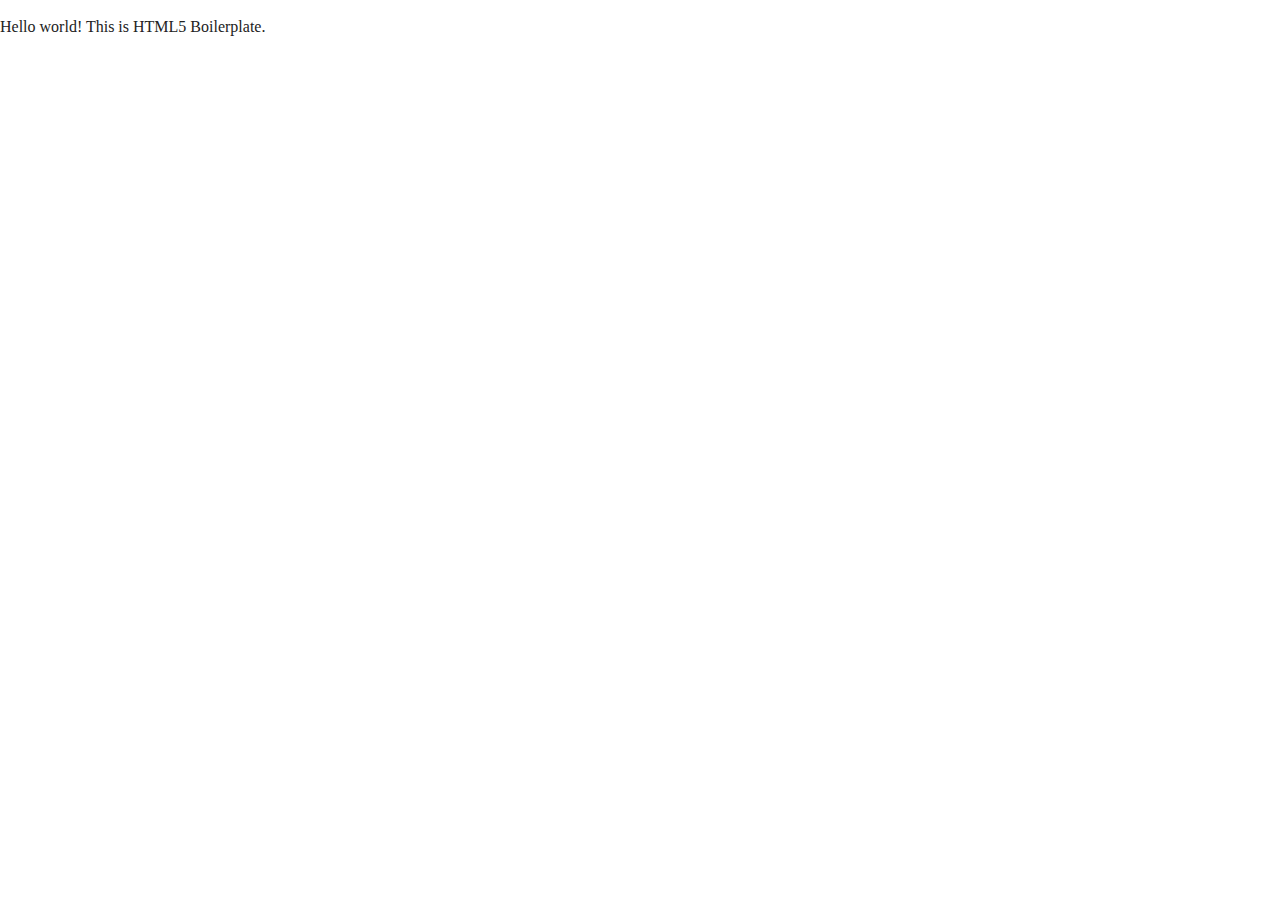
==== index.html @ 02648696 "Initial commit" ====
<!doctype html>
<html class="no-js" lang="">

<head>
  <meta charset="utf-8">
  <title></title>
  <meta name="description" content="">
  <meta name="viewport" content="width=device-width, initial-scale=1">

  <meta property="og:title" content="">
  <meta property="og:type" content="">
  <meta property="og:url" content="">
  <meta property="og:image" content="">

  <link rel="manifest" href="site.webmanifest">
  <link rel="apple-touch-icon" href="icon.png">
  <!-- Place favicon.ico in the root directory -->

  <link rel="stylesheet" href="css/normalize.css">
  <link rel="stylesheet" href="css/main.css">

  <meta name="theme-color" content="#fafafa">
</head>

<body>

  <!-- Add your site or application content here -->
  <p>Hello world! This is HTML5 Boilerplate.</p>
  <script src="js/vendor/modernizr-3.11.2.min.js"></script>
  <script src="js/plugins.js"></script>
  <script src="js/main.js"></script>

  <!-- Google Analytics: change UA-XXXXX-Y to be your site's ID. -->
  <script>
    window.ga = function () { ga.q.push(arguments) }; ga.q = []; ga.l = +new Date;
    ga('create', 'UA-XXXXX-Y', 'auto'); ga('set', 'anonymizeIp', true); ga('set', 'transport', 'beacon'); ga('send', 'pageview')
  </script>
  <script src="https://www.google-analytics.com/analytics.js" async></script>
</body>

</html>
---- css/main.css ----
/*! HTML5 Boilerplate v8.0.0 | MIT License | https://html5boilerplate.com/ */

/* main.css 2.1.0 | MIT License | https://github.com/h5bp/main.css#readme */
/*
 * What follows is the result of much research on cross-browser styling.
 * Credit left inline and big thanks to Nicolas Gallagher, Jonathan Neal,
 * Kroc Camen, and the H5BP dev community and team.
 */

/* ==========================================================================
   Base styles: opinionated defaults
   ========================================================================== */

html {
  color: #222;
  font-size: 1em;
  line-height: 1.4;
}

/*
 * Remove text-shadow in selection highlight:
 * https://twitter.com/miketaylr/status/12228805301
 *
 * Vendor-prefixed and regular ::selection selectors cannot be combined:
 * https://stackoverflow.com/a/16982510/7133471
 *
 * Customize the background color to match your design.
 */

::-moz-selection {
  background: #b3d4fc;
  text-shadow: none;
}

::selection {
  background: #b3d4fc;
  text-shadow: none;
}

/*
 * A better looking default horizontal rule
 */

hr {
  display: block;
  height: 1px;
  border: 0;
  border-top: 1px solid #ccc;
  margin: 1em 0;
  padding: 0;
}

/*
 * Remove the gap between audio, canvas, iframes,
 * images, videos and the bottom of their containers:
 * https://github.com/h5bp/html5-boilerplate/issues/440
 */

audio,
canvas,
iframe,
img,
svg,
video {
  vertical-align: middle;
}

/*
 * Remove default fieldset styles.
 */

fieldset {
  border: 0;
  margin: 0;
  padding: 0;
}

/*
 * Allow only vertical resizing of textareas.
 */

textarea {
  resize: vertical;
}

/* ==========================================================================
   Author's custom styles
   ========================================================================== */

/* ==========================================================================
   Helper classes
   ========================================================================== */

/*
 * Hide visually and from screen readers
 */

.hidden,
[hidden] {
  display: none !important;
}

/*
 * Hide only visually, but have it available for screen readers:
 * https://snook.ca/archives/html_and_css/hiding-content-for-accessibility
 *
 * 1. For long content, line feeds are not interpreted as spaces and small width
 *    causes content to wrap 1 word per line:
 *    https://medium.com/@jessebeach/beware-smushed-off-screen-accessible-text-5952a4c2cbfe
 */

.sr-only {
  border: 0;
  clip: rect(0, 0, 0, 0);
  height: 1px;
  margin: -1px;
  overflow: hidden;
  padding: 0;
  position: absolute;
  white-space: nowrap;
  width: 1px;
  /* 1 */
}

/*
 * Extends the .sr-only class to allow the element
 * to be focusable when navigated to via the keyboard:
 * https://www.drupal.org/node/897638
 */

.sr-only.focusable:active,
.sr-only.focusable:focus {
  clip: auto;
  height: auto;
  margin: 0;
  overflow: visible;
  position: static;
  white-space: inherit;
  width: auto;
}

/*
 * Hide visually and from screen readers, but maintain layout
 */

.invisible {
  visibility: hidden;
}

/*
 * Clearfix: contain floats
 *
 * For modern browsers
 * 1. The space content is one way to avoid an Opera bug when the
 *    `contenteditable` attribute is included anywhere else in the document.
 *    Otherwise it causes space to appear at the top and bottom of elements
 *    that receive the `clearfix` class.
 * 2. The use of `table` rather than `block` is only necessary if using
 *    `:before` to contain the top-margins of child elements.
 */

.clearfix::before,
.clearfix::after {
  content: " ";
  display: table;
}

.clearfix::after {
  clear: both;
}

/* ==========================================================================
   EXAMPLE Media Queries for Responsive Design.
   These examples override the primary ('mobile first') styles.
   Modify as content requires.
   ========================================================================== */

@media only screen and (min-width: 35em) {
  /* Style adjustments for viewports that meet the condition */
}

@media print,
  (-webkit-min-device-pixel-ratio: 1.25),
  (min-resolution: 1.25dppx),
  (min-resolution: 120dpi) {
  /* Style adjustments for high resolution devices */
}

/* ==========================================================================
   Print styles.
   Inlined to avoid the additional HTTP request:
   https://www.phpied.com/delay-loading-your-print-css/
   ========================================================================== */

@media print {
  *,
  *::before,
  *::after {
    background: #fff !important;
    color: #000 !important;
    /* Black prints faster */
    box-shadow: none !important;
    text-shadow: none !important;
  }

  a,
  a:visited {
    text-decoration: underline;
  }

  a[href]::after {
    content: " (" attr(href) ")";
  }

  abbr[title]::after {
    content: " (" attr(title) ")";
  }

  /*
   * Don't show links that are fragment identifiers,
   * or use the `javascript:` pseudo protocol
   */
  a[href^="#"]::after,
  a[href^="javascript:"]::after {
    content: "";
  }

  pre {
    white-space: pre-wrap !important;
  }

  pre,
  blockquote {
    border: 1px solid #999;
    page-break-inside: avoid;
  }

  /*
   * Printing Tables:
   * https://web.archive.org/web/20180815150934/http://css-discuss.incutio.com/wiki/Printing_Tables
   */
  thead {
    display: table-header-group;
  }

  tr,
  img {
    page-break-inside: avoid;
  }

  p,
  h2,
  h3 {
    orphans: 3;
    widows: 3;
  }

  h2,
  h3 {
    page-break-after: avoid;
  }
}
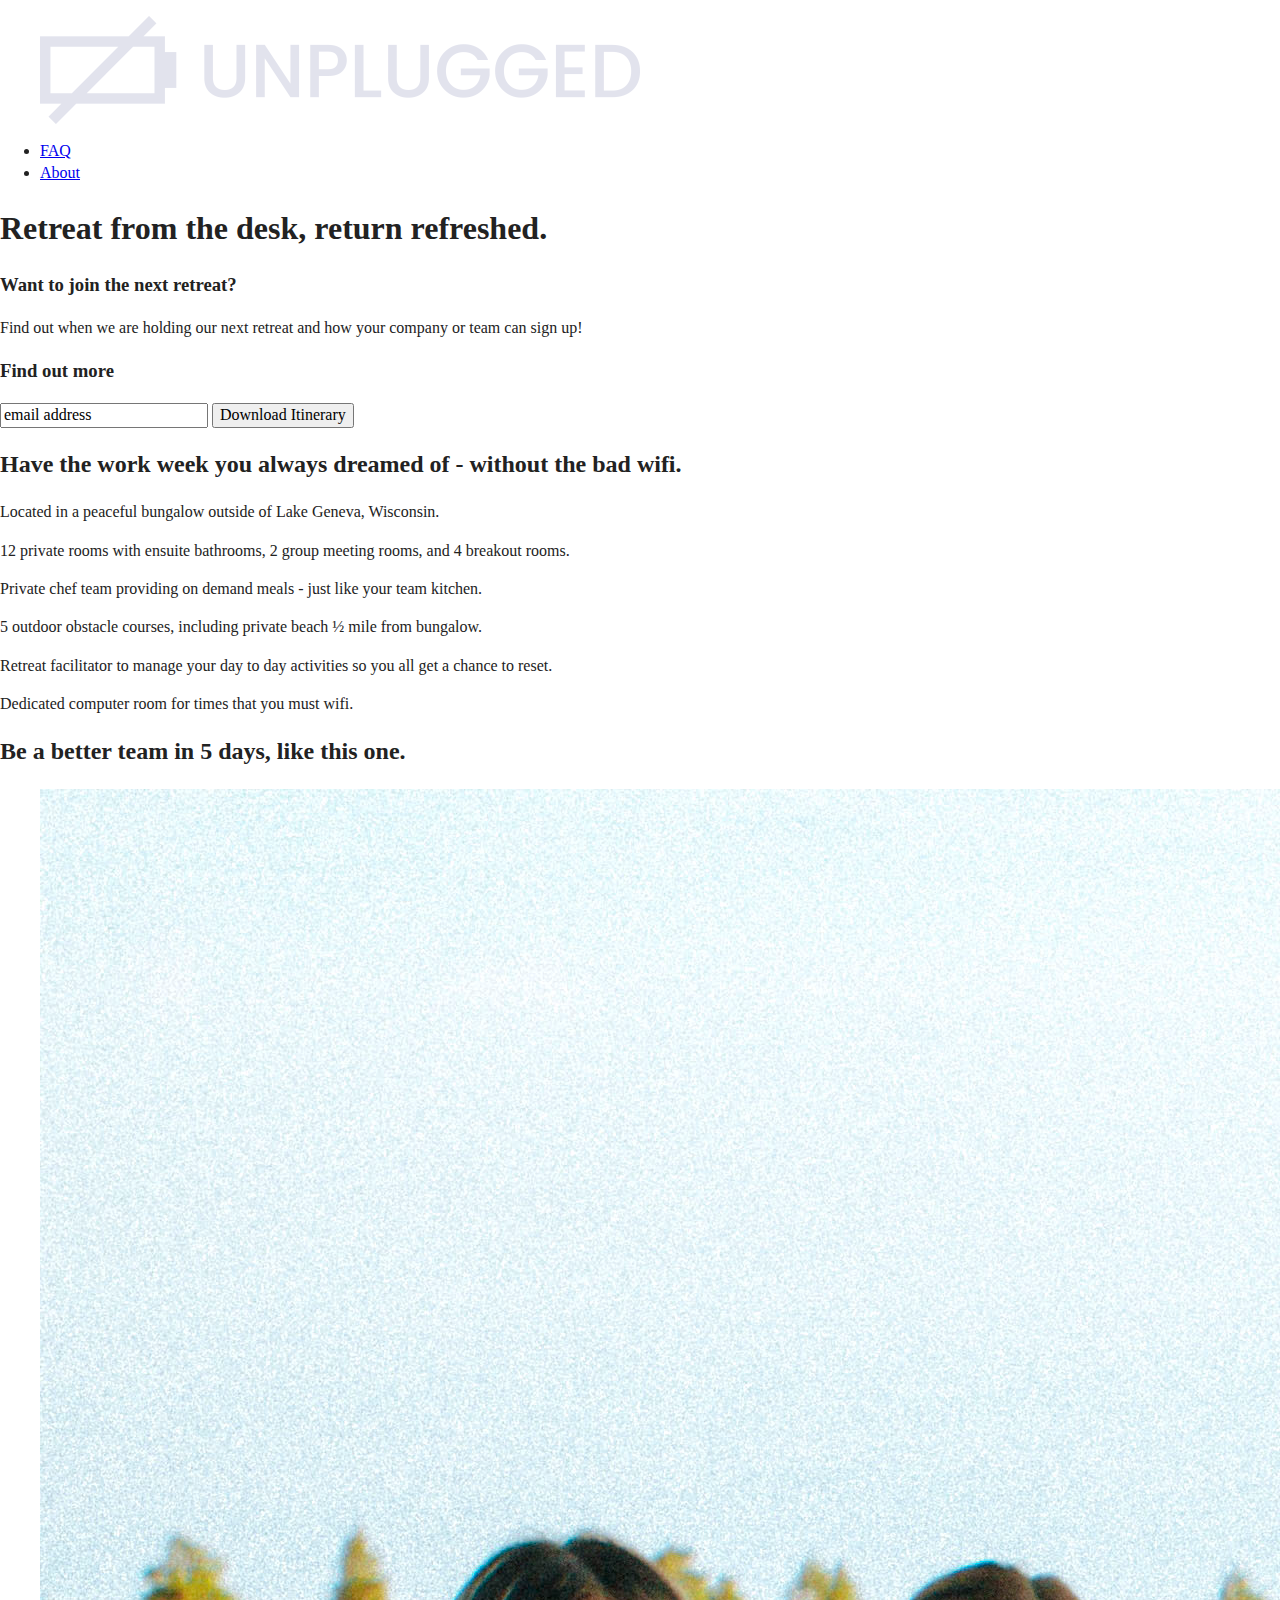
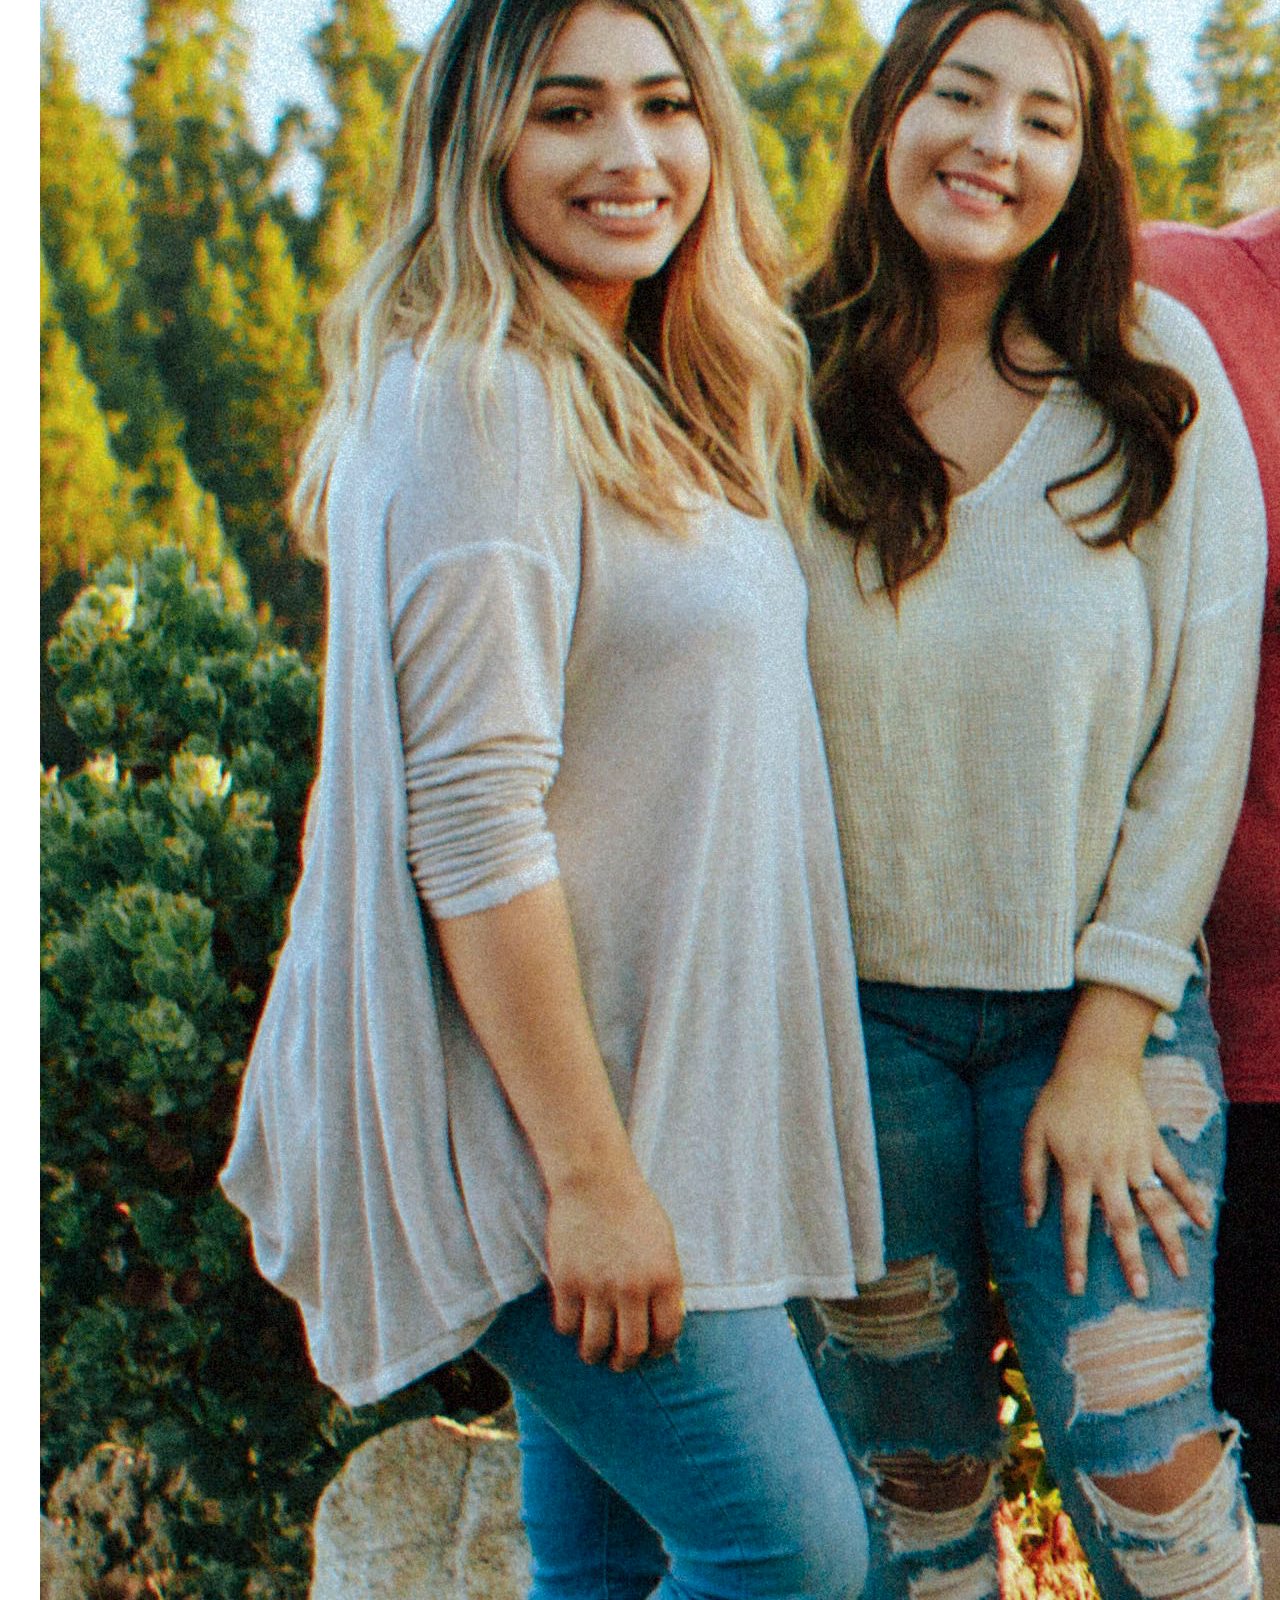
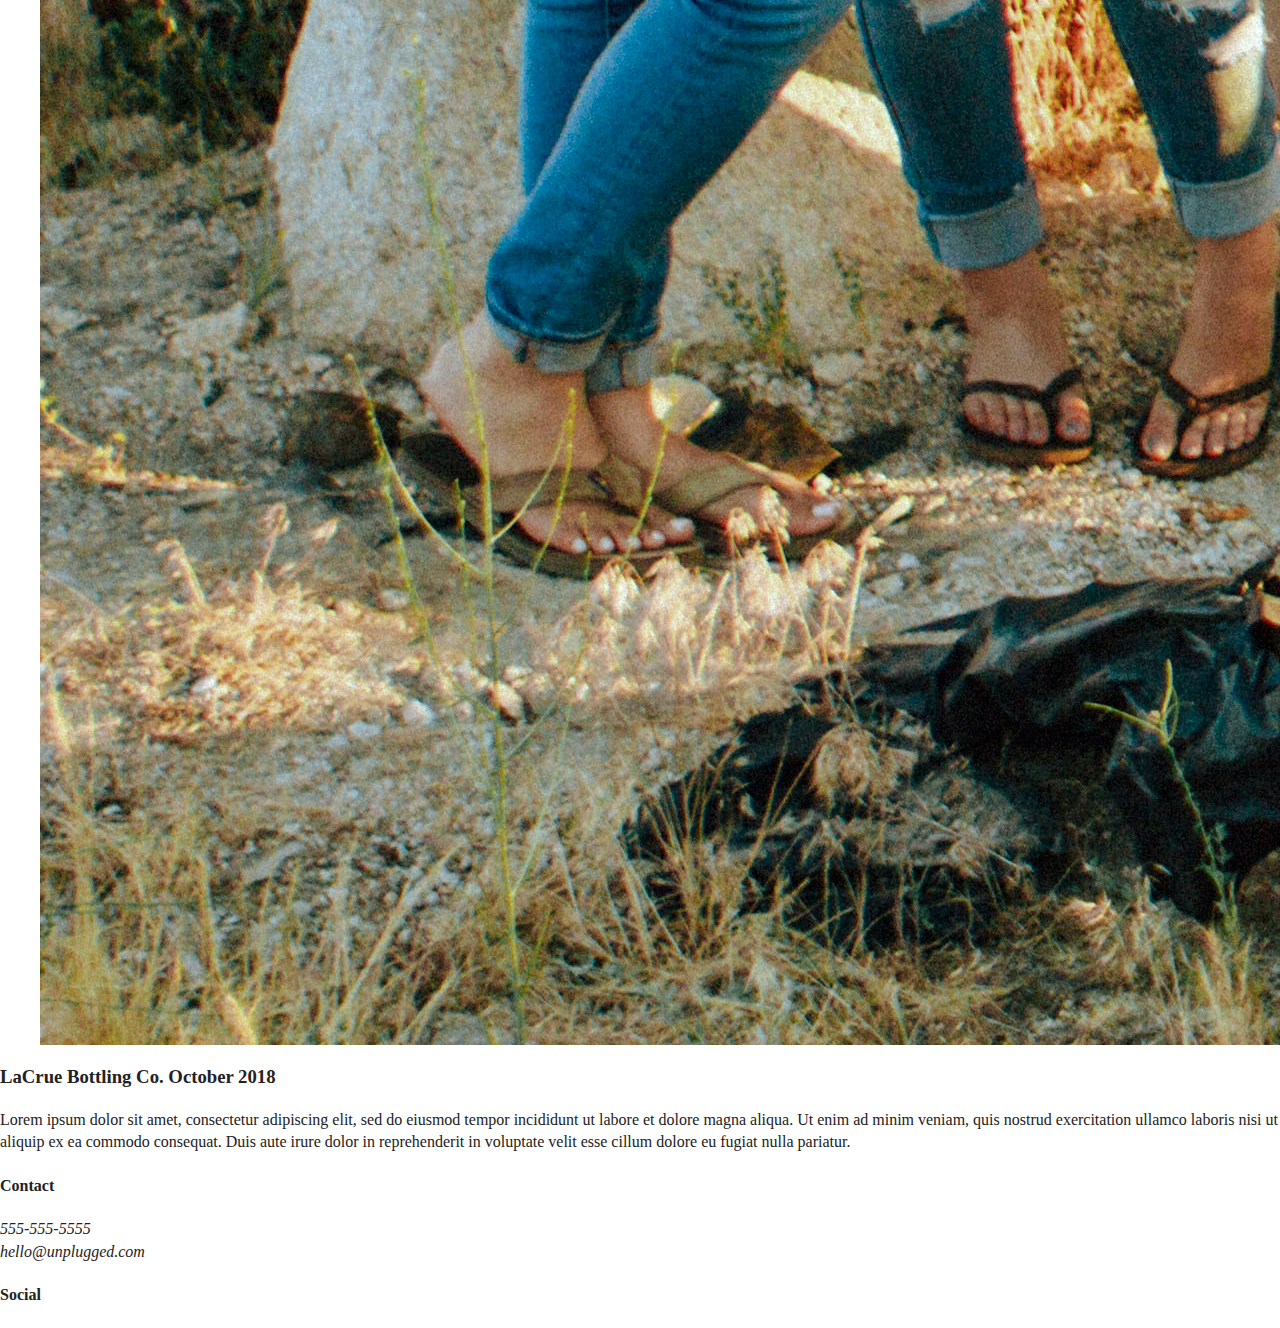
==== commit 16cebc6e: "Coded raw html for homepage" ====
--- a/index.html
+++ b/index.html
@@ -3,7 +3,7 @@
 
 <head>
   <meta charset="utf-8">
-  <title></title>
+  <title>Unplugged</title>
   <meta name="description" content="">
   <meta name="viewport" content="width=device-width, initial-scale=1">
 
@@ -19,13 +19,155 @@
   <link rel="stylesheet" href="css/normalize.css">
   <link rel="stylesheet" href="css/main.css">
 
+  <!-- Google Fonts -->
+  <link href="https://fonts.googleapis.com/css?family=Open+Sans:400,700|Poppins:500,700" rel="stylesheet">
+  <!-- FontAwesome CDN version 5.5 -->
+  <link rel="stylesheet" href="https://use.fontawesome.com/releases/v5.5.0/css/all.css" integrity="sha384-B4dIYHKNBt8Bc12p+WXckhzcICo0wtJAoU8YZTY5qE0Id1GSseTk6S+L3BlXeVIU" crossorigin="anonymous">
+
   <meta name="theme-color" content="#fafafa">
 </head>
 
 <body>
+  <!-- HEADER -->
+  <header>
+    <div class="content-wrapper">
+      <figure>
+        <a href="#"><img src="img/unpluggedlogo.png" alt="unplugged logo"></a>
+      </figure>
+        <div class="header-divider"></div>
+        <nav>
+          <ul>
+            <li><a href="faq/index.html" target="_blank">FAQ</a></li>
+            <li><a href="about/index.html" target="_blank">About</a></li>
+          </ul>
+        </nav>
+    </div>
+  </header>
+  <!-- MAIN -->
+  <main>
+    <section class="hero-area">
+      <div class="content-wrapper">
+        <h1>Retreat from the desk, return refreshed.</h1>
+      </div>
+    </section>
+    <aside>
+      <div class="content-wrapper">
+        <div class="form-description">
+          <h3>Want to join the next retreat?</h3>
+          <p>Find out when we are holding our next retreat and how your company or team can sign up!</p>
+        </div>
+        <div class="form">
+          <h3>Find out more</h3>
+          <form action="/" method="post"></form>
+            <input type="text" name="name" value="email address">
+            <input type="button" value="Download Itinerary">
+          </form>
+        </div>
+      </div>
+    </aside>
+    <section class="features">
+      <div class="content-wrapper">
+        <h2>Have the work week you always dreamed of - without the bad wifi.</h2>
+        <div class="features-items">
+          <article>
+            <p class="fontawesome-icon">
+              <i class="fas fa-campground"></i>
+            <p class="features-item-description">
+              Located in a peaceful bungalow outside of Lake Geneva, Wisconsin.
+            </p>
+          </article>
+          <article>
+            <p class="fontawesome-icon">
+              <i class="fas fa-bed"></i>
+            </p>
+            <p class="features-item-description">
+              12 private rooms with ensuite bathrooms, 2 group meeting rooms, and 4 breakout rooms.
+            </p>
+          </article>
+          <article>
+            <p class="fontawesome-icon">
+              <i class="fas fa-utensils"></i>
+            </p>
+            <p class="features-item-description">
+              Private chef team providing on demand meals - just like your team kitchen.
+            </p>
+          </article>
+          <article>
+            <p class="fontawesome-icon">
+              <i class="fas fa-shoe-prints"></i>
+            </p>
+            <p class="features-item-description">
+              5 outdoor obstacle courses, including private beach ½ mile from bungalow.
+            </p>
+          </article>
+          <article>
+            <p class="fontawesome-icon">
+              <i class="fas fa-smile"></i>
+            </p>
+            <p class="features-item-description">
+              Retreat facilitator to manage your day to day activities so you all get a chance to reset.
+            </p>
+          </article>
+          <article>
+            <p class="fontawesome-icon">
+              <i class="fas fa-wifi"></i>
+            </p>
+            <p class="features-item-description">
+              Dedicated computer room for times that you must wifi.
+            </p>
+          </article>
+        </div><!-- feature items end -->
+      </div><!-- content wrapper end -->
+    </section><!-- features end -->
+    <section class="reviews">
+      <div class="content-wrapper">
+        <h2>Be a better team in 5 days, like this one.</h2>
+        <article>
+          <figure><img src="img/lacruebottlingco.jpg" alt="Group of happy people at an outdoor retreat"></figure>
+          <div>
+            <h3>LaCrue Bottling Co. October 2018</h3>
+            <p>Lorem ipsum dolor sit amet, consectetur adipiscing elit, sed do eiusmod tempor incididunt ut labore et dolore magna aliqua. Ut enim ad minim veniam, quis nostrud exercitation ullamco laboris nisi ut aliquip ex ea commodo consequat. Duis aute irure dolor in reprehenderit in voluptate velit esse cillum dolore eu fugiat nulla pariatur.</p>
+          </div>
+        </article>
+      </div><!-- content wrapper end -->
+    </section>
+  </main>
+  <!-- FOOTER -->
+  <footer>
+    <div class="content-wrapper">
+      <div class="footer-content">
+        <div class="contact">
+          <h4>Contact</h4>
+          <address>
+            <p>555-555-5555
+              <br>
+              hello@unplugged.com
+            </p>
+          </address>
+        </div><!-- contact end -->
+        <div class="social">
+          <h4>Social</h4>
+          <div class="social-icons">
+            <p>
+              <a href="https://www.facebook.com/Skillcrush/" target="_blank"><i class="fab fa-facebook-f"></i></a>
+            </p>
+            <p>
+              <a href="https://twitter.com/Skillcrush" target="_blank"><i class="fab fa-twitter"></i></a>
+            </p>
+            <p>
+              <a href="https://www.instagram.com/skillcrush/" target="_blank"><i class="fab fa-instagram"></i></a>
+            </p>
+          </div><!-- social icons ends-->
+        </div><!-- social ends -->
+      </div><!-- footer-content ends -->
+    </div><!-- content wrapper ends -->
+    <div class="copyright">
 
-  <!-- Add your site or application content here -->
-  <p>Hello world! This is HTML5 Boilerplate.</p>
+    </div>
+  </footer>
+
+
+  <!-- Scripts -->
   <script src="js/vendor/modernizr-3.11.2.min.js"></script>
   <script src="js/plugins.js"></script>
   <script src="js/main.js"></script>
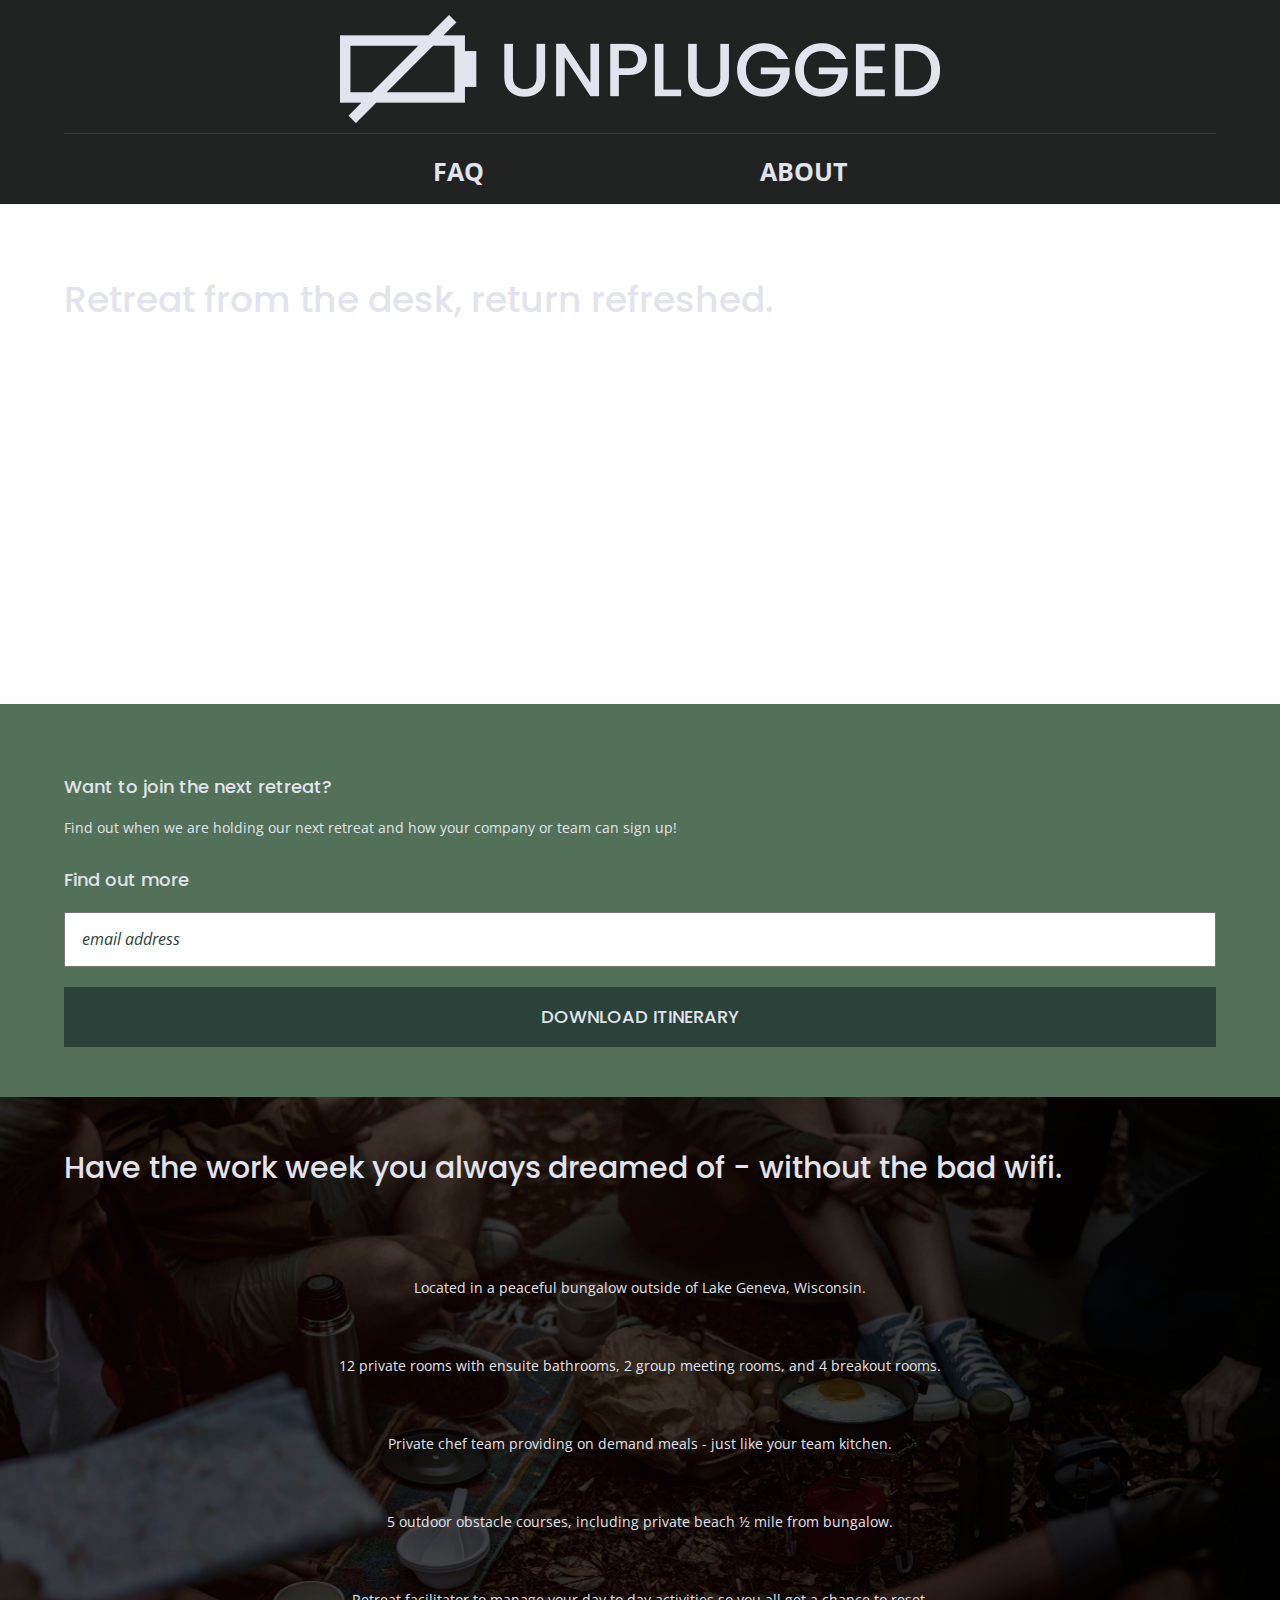
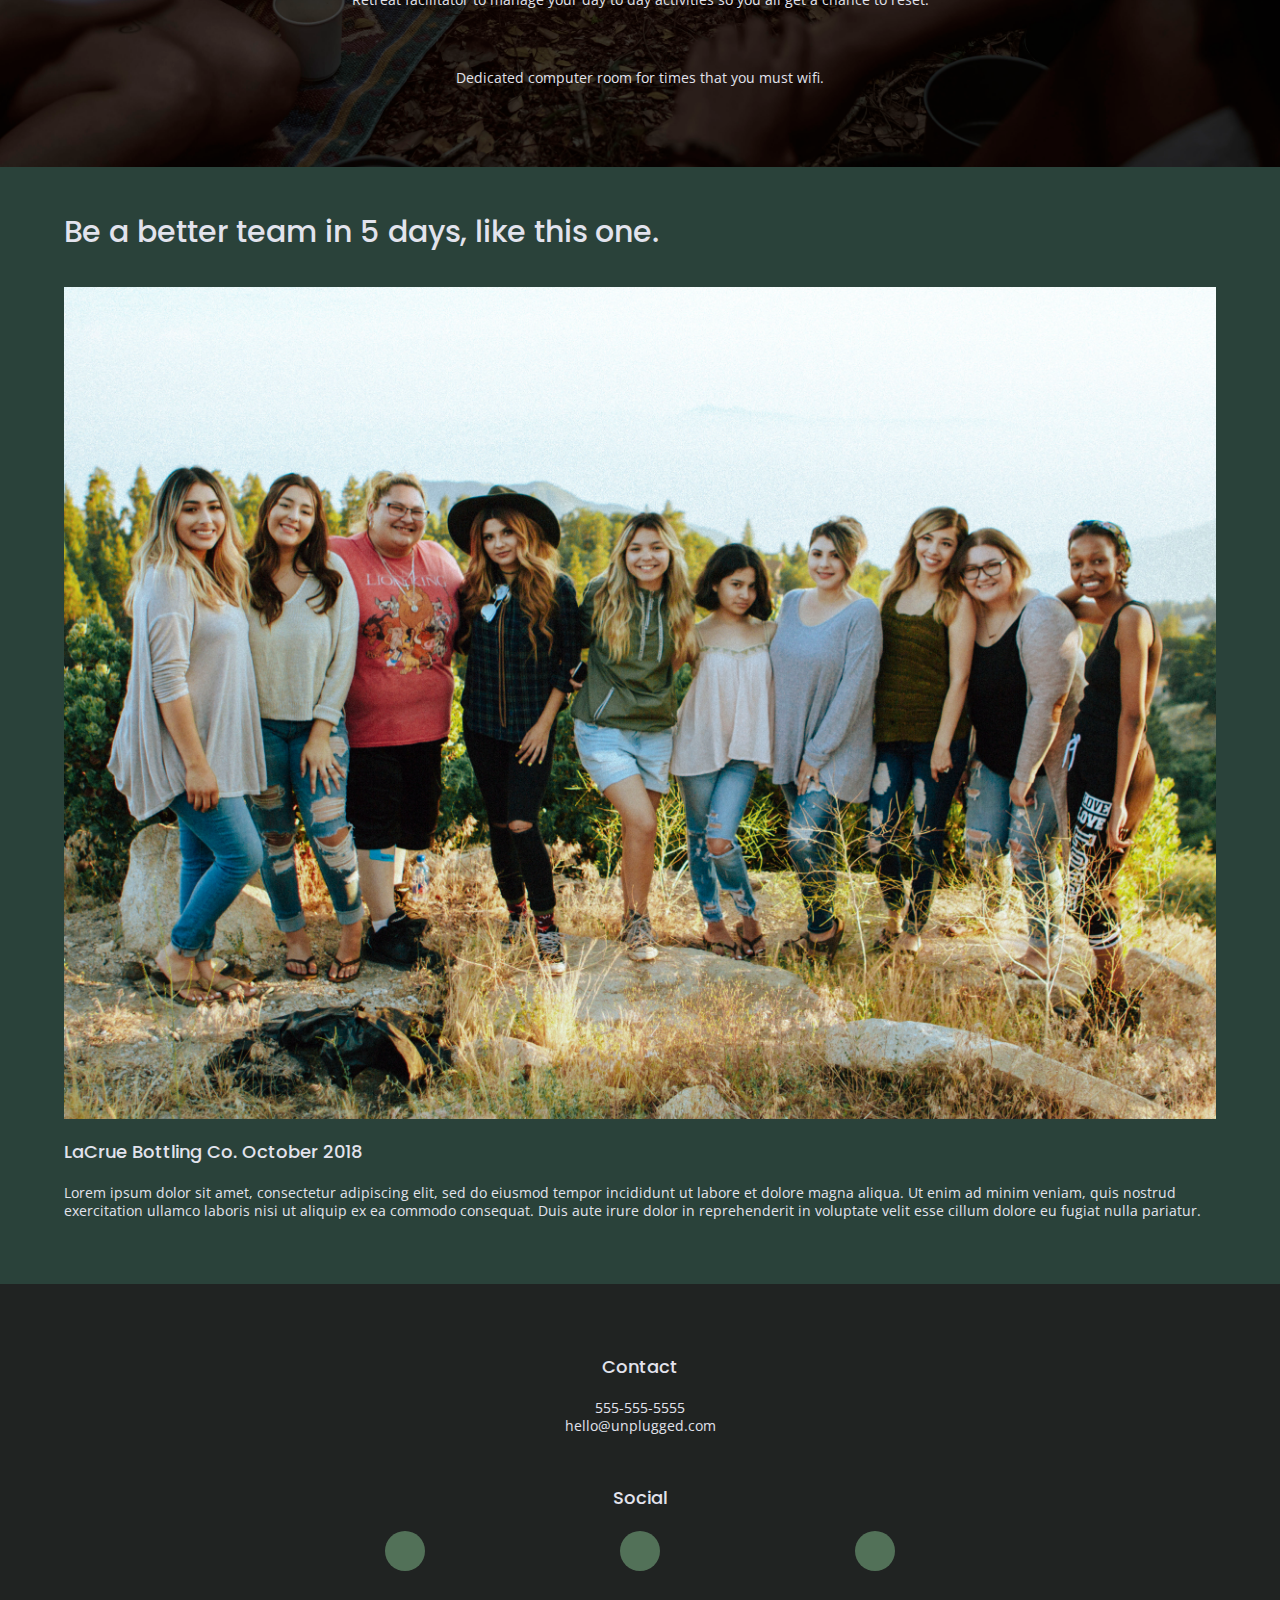
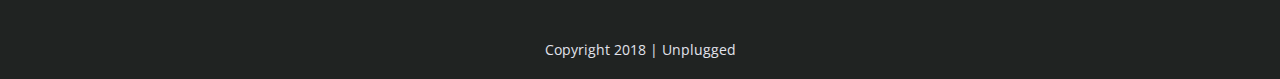
==== commit b8bfdb71: "Add design css for home, about and faq page for mobile" ====
--- a/index.html
+++ b/index.html
@@ -72,6 +72,7 @@
           <article>
             <p class="fontawesome-icon">
               <i class="fas fa-campground"></i>
+            </p>
             <p class="features-item-description">
               Located in a peaceful bungalow outside of Lake Geneva, Wisconsin.
             </p>
@@ -162,7 +163,7 @@
       </div><!-- footer-content ends -->
     </div><!-- content wrapper ends -->
     <div class="copyright">
-
+      <p>Copyright 2018 | Unplugged</p>
     </div>
   </footer>
 
--- a/css/main.css
+++ b/css/main.css
@@ -86,6 +86,376 @@
 /* ==========================================================================
    Author's custom styles
    ========================================================================== */
+
+ /* -------------------- Global Styles  ---------------------------*/  
+
+ body {
+  font-size: 1em;
+  font-family: 'Open Sans', sans-serif;
+  color: #e2e3ed;
+  text-align: left;
+ }
+
+ h2 {
+  font-family: 'Poppins', sans-serif;
+  font-weight: 500;
+  font-size: 1.875em;
+  margin: 0;
+}
+
+h3, h4 {
+  font-family: 'Poppins', sans-serif;
+  font-weight: 500;
+  font-size: 1.125em;
+  margin: 20px 0;
+}
+
+p {
+  font-size: .875em;
+  line-height: 1.285;
+}
+
+a {
+  color: #e2e3ed;
+  text-decoration: none;
+}
+
+ img {
+   width: 100%;
+ }
+
+ figure {
+   margin: 0;
+ }
+
+ ul, ol {
+   list-style: none;
+   margin: 0;
+   padding: 0;
+ }
+
+/* -------------------- Base Header - Footer Styles ---------------------------*/
+
+header, footer {
+  display: flex;
+  justify-content: center;
+  align-items: center;
+  flex-flow: row wrap;
+  background: #202322;
+}
+
+/* Header Styles */
+header {
+  padding: 15px 0;
+}
+
+header .content-wrapper {
+  margin: 0;
+  display: flex;
+  justify-content: center;
+  align-items: center;
+  flex-flow: row wrap;
+}
+
+.content-wrapper {
+  width: 90%;
+  margin: 50px 0;
+}
+
+header figure {
+  width: 60%;
+  display: flex;
+  justify-content: center;
+  align-items: center;
+  flex-flow: row wrap;
+}
+
+.header-divider {
+  background: #3a3a3a;
+    height: 1px;
+    width: 100%;
+    margin: 10px 0 20px 0;
+}
+
+header nav {
+  width: 60%;
+  font-size: 1.25em;
+  font-weight: 700;
+  text-transform: uppercase;
+  display: flex;
+  justify-content: center;
+  align-items: center;
+  flex-flow: row wrap;
+}
+
+header nav ul {
+  width: 100%;
+  display: flex;
+  justify-content: space-around;
+}
+
+header nav ul li {
+  font-size: 1.25em;
+}
+
+  /* Here Area Styles */
+.hero-area {
+  background: url('../img/bridge.jpg');
+  background-size: cover;
+  background-position: center;
+  min-height: 500px;
+  display: flex;
+  justify-content: center;
+  flex-flow: row wrap;
+}
+
+.hero-area h1 {
+  font-size: 2.25em;
+  font-family: 'Poppins', Helvetica, Arial, sans-serif;
+  font-weight: 500;
+  line-height: 1.2;
+}
+
+aside {
+  background: #527158;
+  display: flex;
+  justify-content: center;
+  align-items: center;
+  flex-flow: row wrap;
+}
+
+aside .form {
+  margin-top: 30px;
+}
+
+input[type=text] {
+  box-sizing: border-box;
+  width: 100%;
+  color: #2a423a;
+  font-style: italic;
+  padding: 1em;
+}
+
+input[type=button] {
+  width: 100%;
+  padding: 20px 0;
+  margin-top: 20px;
+  background: #2a423a;
+  font-family: 'Poppins', Helvetica, Arial, sans-serif;
+  font-weight: 500;
+  font-size: 1.125em;
+  color: #e2e3ed;
+  border: none;
+  text-align: center;
+  text-transform: uppercase;
+}
+
+main .form-description {
+
+}
+
+main .form {
+
+}
+
+main form {
+
+}
+
+/* Features Styles */
+.features {
+  background: url(../img/unplugged-retreat.jpg);
+  background-size: cover;
+  background-position: center;
+  display: flex;
+  justify-content: center;
+  flex-flow: row wrap;
+}
+
+.features .content-wrapper {
+
+}
+
+.features h2 {
+  margin-bottom: 60px;
+}
+
+.features .features-items {
+  display: flex;
+  justify-content: center;
+  align-items: center;
+  flex-flow: row wrap;
+}
+
+.features article {
+  width: 63%;
+  margin: 30px 0;
+}
+
+.features p {
+  text-align: center;
+  margin: 0;
+}
+
+.features i {
+  font-size: 3.75em;
+  margin-bottom: 40px;
+}
+
+/* Reviews Styles */ 
+.reviews {
+  background: #2a423a;
+  display: flex;
+  justify-content: center;
+  flex-flow: row wrap;
+}
+
+.reviews h2 {
+  margin-bottom: 40px;
+  line-height: 1;
+}
+
+.reviews figure {
+
+}
+
+/* -------------------- About Page Styles ---------------------------*/
+.mission {
+  display: flex;
+  justify-content: center;
+  align-items: center;
+  flex-flow: row wrap;
+}
+
+.contact-section {
+  display: flex;
+  justify-content: center;
+  align-items: center;
+  flex-flow: row wrap;
+}
+
+.mission {
+  background: #527158;
+  display: flex;
+  justify-content: center;
+  align-items: center;
+  flex-flow: row wrap;
+}
+
+.map figure {
+  width: 100%;
+  height: 0;
+  padding-bottom: 120%;
+  overflow: hidden;
+  position: relative;
+}
+
+.contact-section {
+  background: #2a423a;
+  display: flex;
+  justify-content: center;
+  align-items: center;
+  flex-flow: row wrap;
+}
+
+/* -------------------- FAQ Page Styles ---------------------------*/
+
+.faq {
+  display: flex;
+  justify-content: center;
+  align-items: center;
+  flex-flow: row wrap;
+}
+
+.faq .content-wrapper {
+  display: flex;
+  justify-content: center;
+  align-items: center;
+  flex-flow: row wrap;
+}
+
+.faq {
+  background: #527158;
+  display: flex;
+  justify-content: center;
+  align-items: center;
+  flex-flow: row wrap;
+}
+
+.faq h2 {
+  margin-bottom: 40px;
+  line-height: 1;
+}
+
+.faq-content h4 {
+  line-height: 1.333;
+}
+
+
+
+
+/* -------------------- Mobile Styles - Homepage ---------------------------*/
+.hero-area {
+
+}
+
+aside {
+
+}
+
+/* -------------------- Mobile Styles - About Page ---------------------------*/
+
+/* -------------------- Mobile Styles - FAQ Page ---------------------------*/
+
+
+/* Footer Styles */
+
+footer {
+  text-align: center;
+  flex-direction: column;
+}
+
+footer .content-wrapper {
+  width: 55%;
+  margin: 50px 0;
+}
+
+footer p {
+  margin: 0;
+}
+
+footer .contact {
+  margin-bottom: 50px;
+}
+
+address {
+  font-style: normal;
+}
+
+
+.social {
+  text-align: center;
+}
+
+footer .social-icons {
+  display: flex;
+  justify-content: space-around;
+  align-items: center;
+}
+
+footer .social-icons p {
+  background: #527158;
+  border-radius: 50%;
+  width: 40px;
+  height: 40px;
+  display: flex;
+  justify-content: center;
+  align-items: center;
+}
+
+footer .copyright {
+  margin: 20px 0;
+}
 
 /* ==========================================================================
    Helper classes
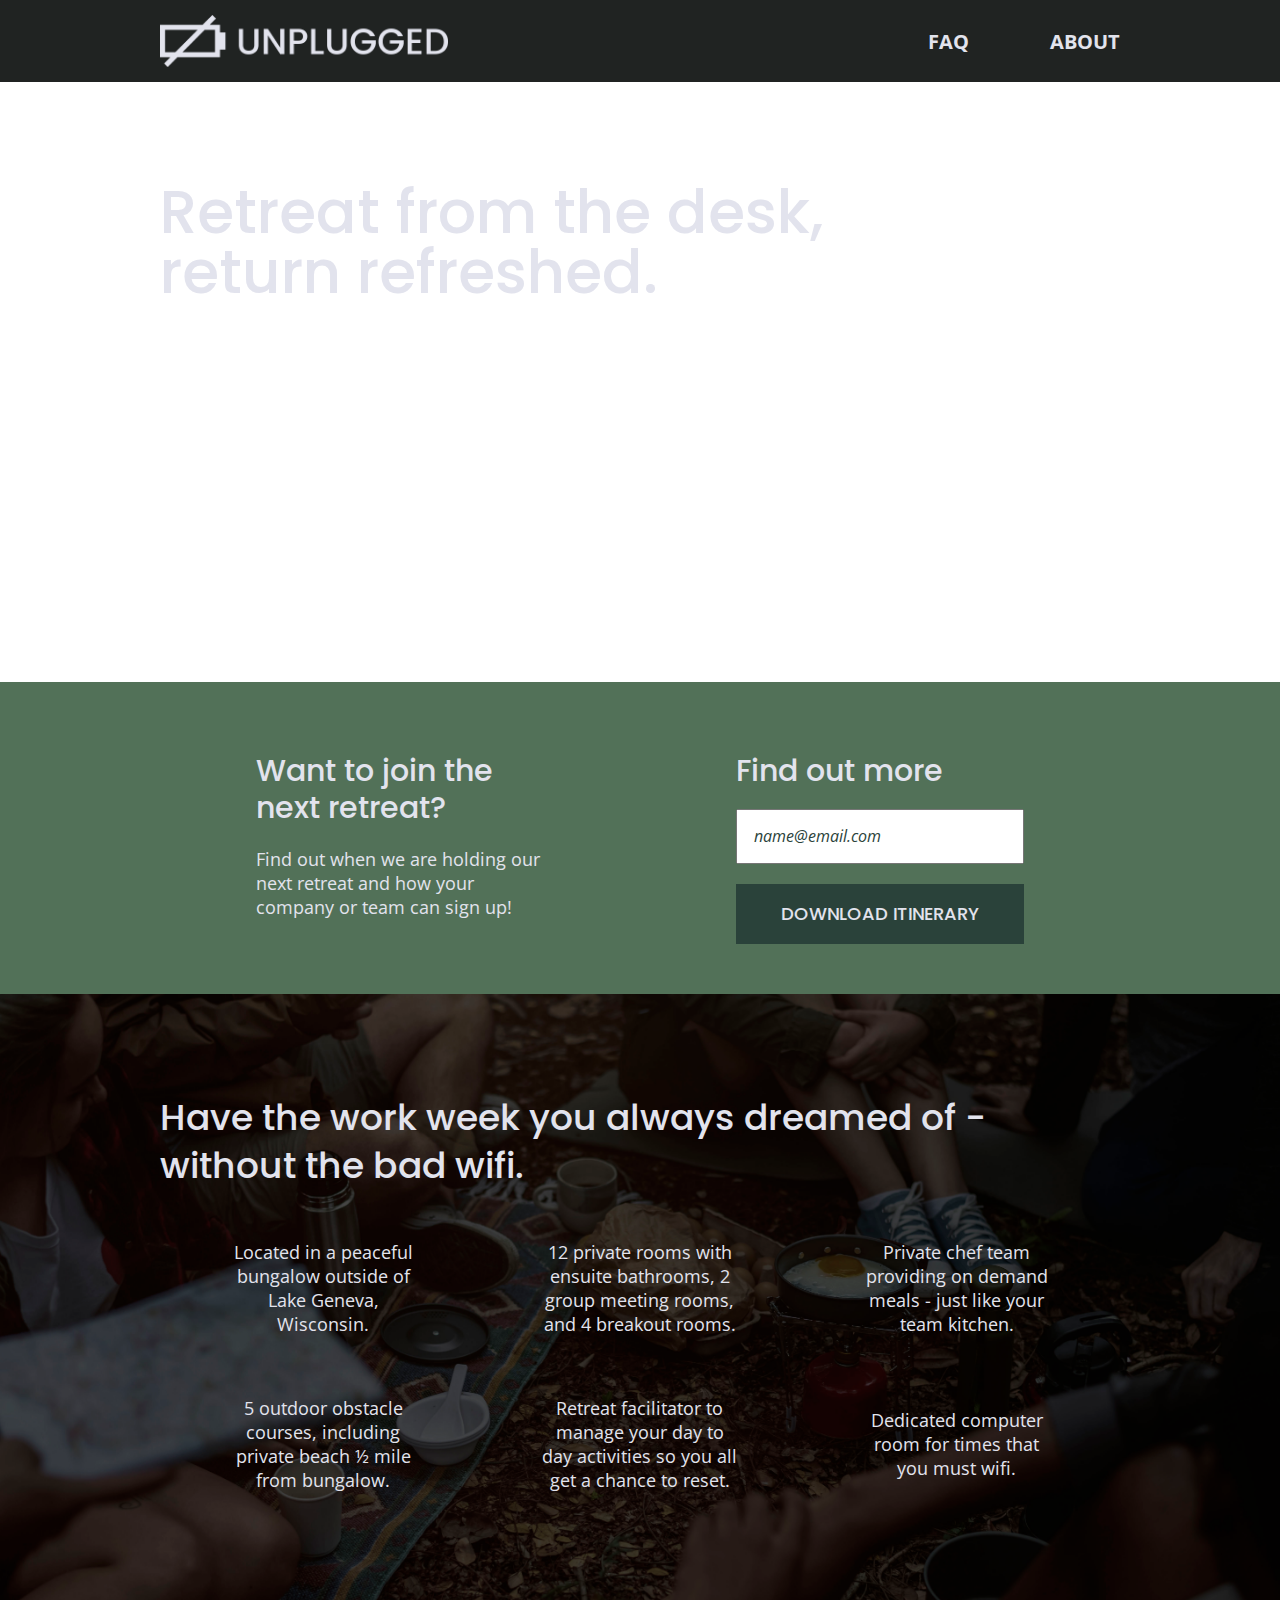
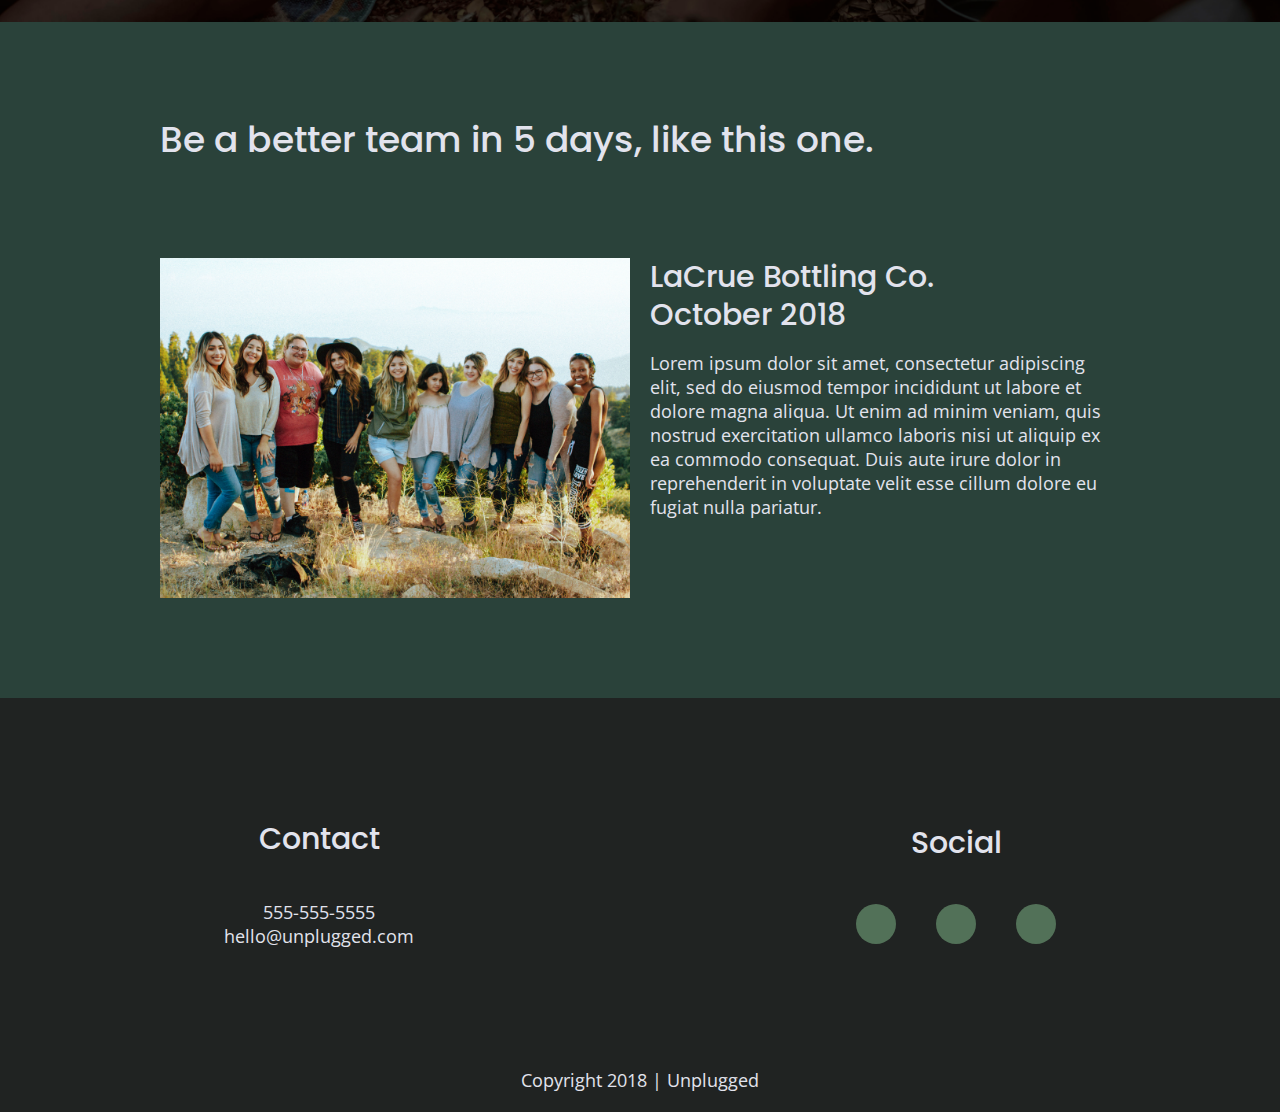
==== commit 42a43757: "Completed styles for desktop" ====
--- a/index.html
+++ b/index.html
@@ -59,7 +59,7 @@
         <div class="form">
           <h3>Find out more</h3>
           <form action="/" method="post"></form>
-            <input type="text" name="name" value="email address">
+            <input type="text" name="name" value="name@email.com">
             <input type="button" value="Download Itinerary">
           </form>
         </div>
--- a/css/main.css
+++ b/css/main.css
@@ -13,7 +13,7 @@
 
 html {
   color: #222;
-  font-size: 1em;
+  font-size: 16px;
   line-height: 1.4;
 }
 
@@ -179,13 +179,13 @@
 
 header nav {
   width: 60%;
-  font-size: 1.25em;
-  font-weight: 700;
-  text-transform: uppercase;
-  display: flex;
-  justify-content: center;
-  align-items: center;
-  flex-flow: row wrap;
+    font-size: 1.125em;
+    font-weight: 700;
+    text-transform: uppercase;
+    display: flex;
+    justify-content: space-around;
+    align-items: center;
+    flex-flow: row wrap;
 }
 
 header nav ul {
@@ -195,7 +195,7 @@
 }
 
 header nav ul li {
-  font-size: 1.25em;
+  font-size: 1.125em;
 }
 
   /* Here Area Styles */
@@ -250,18 +250,6 @@
   text-transform: uppercase;
 }
 
-main .form-description {
-
-}
-
-main .form {
-
-}
-
-main form {
-
-}
-
 /* Features Styles */
 .features {
   background: url(../img/unplugged-retreat.jpg);
@@ -272,10 +260,6 @@
   flex-flow: row wrap;
 }
 
-.features .content-wrapper {
-
-}
-
 .features h2 {
   margin-bottom: 60px;
 }
@@ -313,10 +297,6 @@
 .reviews h2 {
   margin-bottom: 40px;
   line-height: 1;
-}
-
-.reviews figure {
-
 }
 
 /* -------------------- About Page Styles ---------------------------*/
@@ -350,6 +330,14 @@
   position: relative;
 }
 
+.map iframe {
+  width: 100%;
+  height: 100%;
+  position: absolute;
+  top: 0;
+  left: 0;
+}
+
 .contact-section {
   background: #2a423a;
   display: flex;
@@ -380,6 +368,10 @@
   justify-content: center;
   align-items: center;
   flex-flow: row wrap;
+}
+
+.faq-content {
+  margin-bottom: 50px;
 }
 
 .faq h2 {
@@ -395,13 +387,7 @@
 
 
 /* -------------------- Mobile Styles - Homepage ---------------------------*/
-.hero-area {
-
-}
-
-aside {
-
-}
+
 
 /* -------------------- Mobile Styles - About Page ---------------------------*/
 
@@ -545,15 +531,278 @@
    Modify as content requires.
    ========================================================================== */
 
-@media only screen and (min-width: 35em) {
-  /* Style adjustments for viewports that meet the condition */
-}
-
-@media print,
-  (-webkit-min-device-pixel-ratio: 1.25),
-  (min-resolution: 1.25dppx),
-  (min-resolution: 120dpi) {
-  /* Style adjustments for high resolution devices */
+   /* Tablet Styles */
+@media only screen and (min-width: 768px) {
+/* Global Styles */
+  h2 {
+    font-size: 2.25em;
+    line-height: 1.333;
+  }
+
+  h3 {
+    font-size: 1.5em;
+    line-height: 1.25;
+  }
+
+  header {
+    justify-content: space-around;
+    padding: 33px 0;
+  }
+
+  header .content-wrapper {
+    width: 100%;
+    justify-content: space-between;
+  }
+
+  header figure {
+    width: 30%;
+  }
+  
+  .header-divider {
+    display: none;
+  }
+
+  header nav {
+    width: 20%;
+  }
+
+  header nav ul {
+    justify-content: space-between;
+}
+
+/* Homepage Styles */
+
+  .hero-area {
+    min-height: 600px;
+  }
+
+  .content-wrapper {
+    max-width: 640px;
+    margin: 100px 0;
+  }
+
+  .hero-area h1 {
+    font-size: 3em;
+    line-height: 1;
+    margin: 0;
+  }
+
+  aside .content-wrapper {
+    display: flex;
+    justify-content: space-between;
+    margin: 50px 0;
+    flex-flow: row wrap;
+  }
+
+  aside .content-wrapper .form-description, aside .content-wrapper .form {
+    width: 40%;
+    margin: 0;
+  }
+
+  .features h2 {
+    margin-bottom: 20px;
+  }
+
+  .features article {
+    display: flex;
+    justify-content: center;
+    align-items: center;
+    flex-flow: column wrap;
+    flex-basis: 50%;
+}
+
+.features i {
+  margin-bottom: 30px;
+}
+
+.features .features-item-description {
+  width: 62%;
+}
+
+.reviews h2 {
+  width: 85%;
+}
+
+.reviews article {
+  display: flex;
+  justify-content: space-between;
+} 
+
+.reviews article figure, .reviews article div {
+  width: 49%;
+}
+
+.reviews h3 {
+  width: 75%;
+  margin: 0;
+}
+
+/* FAQ Styles */
+
+.faq .content-wrapper {
+  justify-content: space-between;
+}
+
+.faq-content {
+  flex-basis: 45%;
+}
+
+/* About Styles */
+
+.mission-content {
+  display: flex;
+  justify-content: space-between;
+  align-items: center;
+  padding-top: 20px;
+}
+
+.mission-content p {
+  width: 45%;
+}
+
+.map figure {
+  padding-bottom: 45.5%;
+}
+
+.contact-section .content-wrapper h2 {
+  width: 80%;
+}
+
+.contact-content {
+  display: flex;
+  justify-content: space-between;
+  align-items: flex-start;
+}
+
+.contact-content h4 {
+  font-size: 1.5em;
+}
+
+
+
+/* Footer Styles */
+
+  footer .content-wrapper {
+    width: 65%;
+    margin: 100px 0;
+  }
+
+  footer .footer-content {
+    display: flex;
+    justify-content: space-between;
+    align-items: center;
+    flex-direction: row;
+  }
+
+  footer h4 {
+    font-size: 1.5em;
+    margin-bottom: 40px;
+  }
+
+  footer .contact {
+    margin-bottom: 0;
+  }
+
+  footer .social-icons {
+    width: 12.5em;
+    justify-content: space-between;
+  }
+
+
+}
+
+
+/* Desktop Styles */
+@media only screen and (min-width: 1200px) {
+/* Global Styles */
+  h3, h4 {
+    font-size: 1.875em;
+}
+
+p {
+  font-size: 1.125em;
+  line-height: 1.333;
+}
+
+  header {
+    padding: 15px 0;
+  }
+
+  .content-wrapper {
+    max-width: 960px;
+  }
+
+ /* Homepage Styles */
+  .hero-area h1 {
+    font-size: 3.75em;
+    width: 80%;
+  }
+
+  aside .content-wrapper {
+    justify-content: space-around;
+  }
+
+  aside .content-wrapper .form-description, aside .content-wrapper .form {
+    width: 30%
+  }
+
+  .form-description p {
+    font-size: 1.125em;
+  }
+
+
+  .features h2 {
+    width: 90%;
+  }
+
+  .features article {
+    flex-basis: 33%;
+  }
+
+  .reviews h2 {
+    margin-bottom: 100px;
+  }
+
+/* FAQ Styles */
+
+
+.faq .content-wrapper {
+  margin-top: 50px;
+}
+
+.faq h2 {
+  width: 100%;
+  font-size: 3em;
+
+}
+
+.faq h4, .faq p {
+  font-size: 1.125em;
+  line-height: 1;
+}
+
+.faq h4, .faq p {
+  font-size: 1.125em;
+  line-height: 1;
+}
+
+/* About Styles */
+.mission h2, .contact-section .content-wrapper h2 {
+  width: 95%;
+  font-size: 3em;
+}
+
+.map figure {
+    padding-bottom: 37.5%;
+}
+
+/* Footer Styles */
+
+footer h4 {
+  font-size: 1.875em;
+}
+
+
 }
 
 /* ==========================================================================
